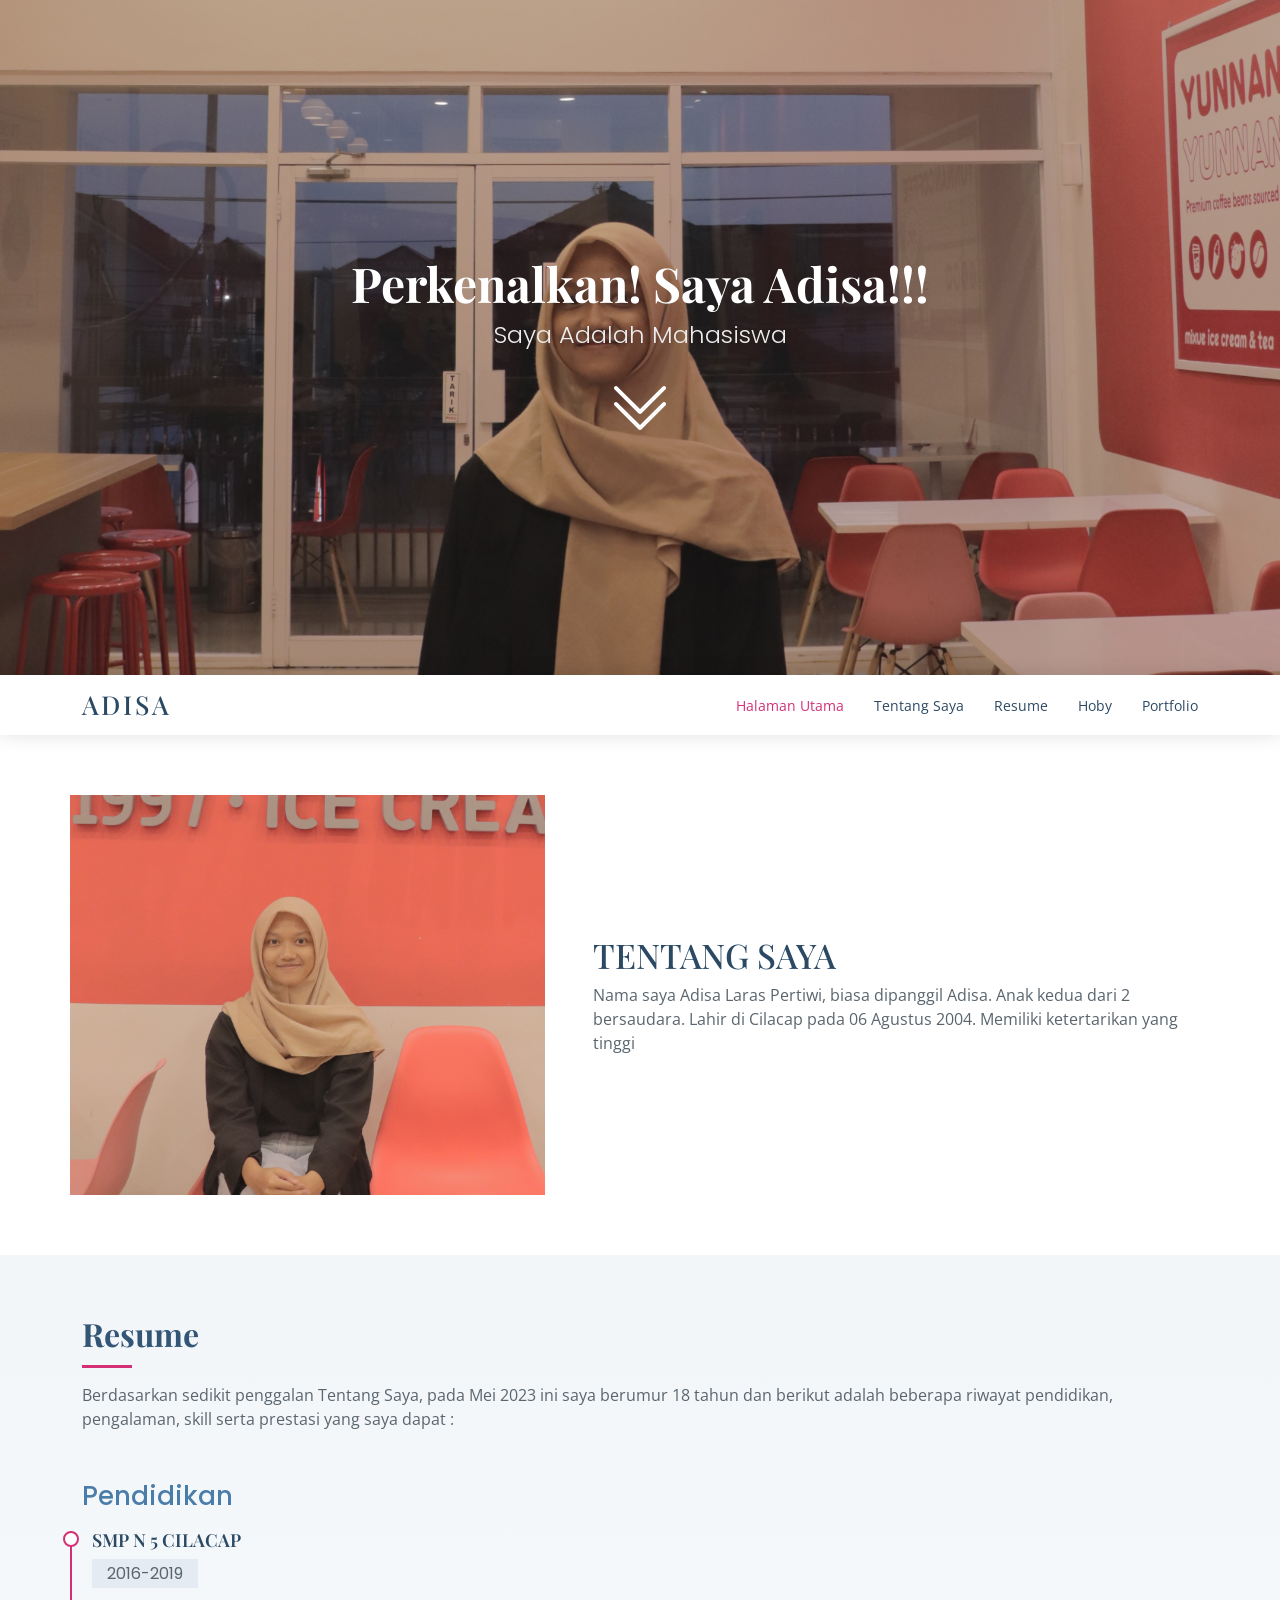
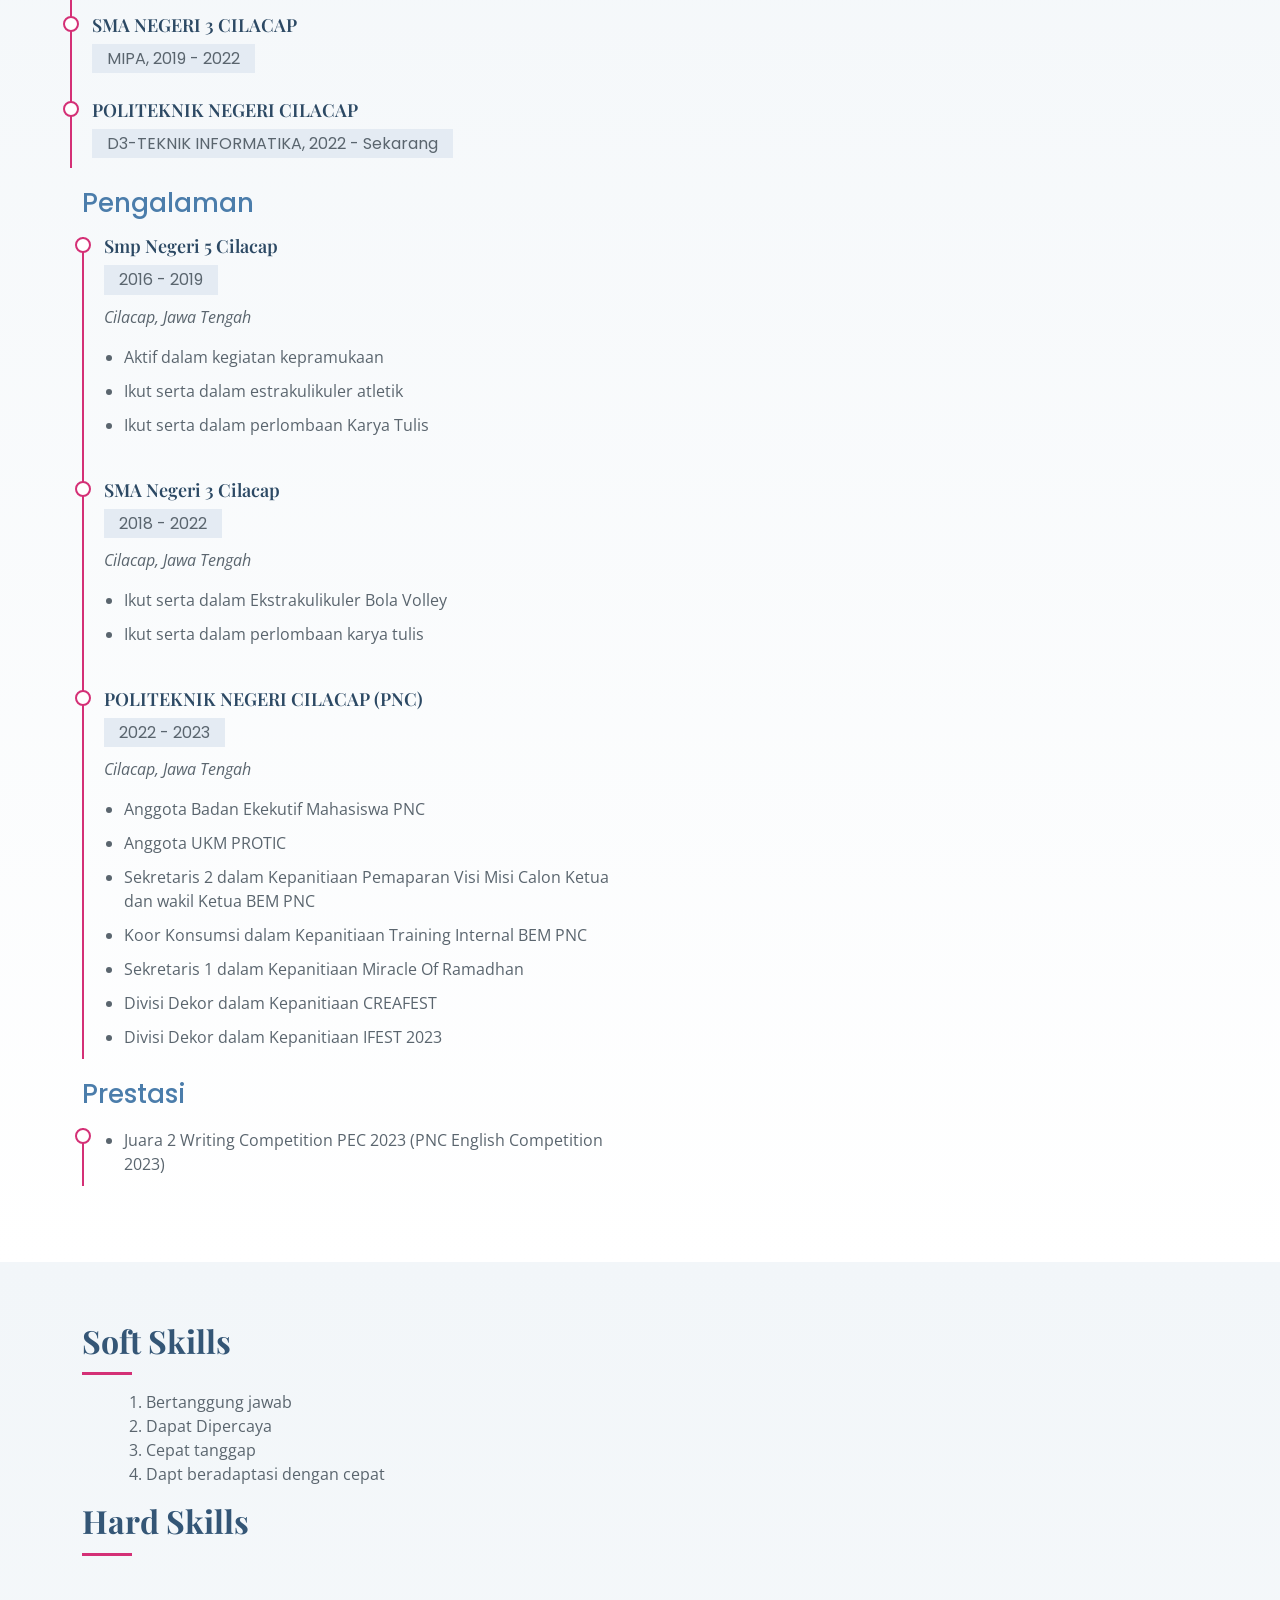
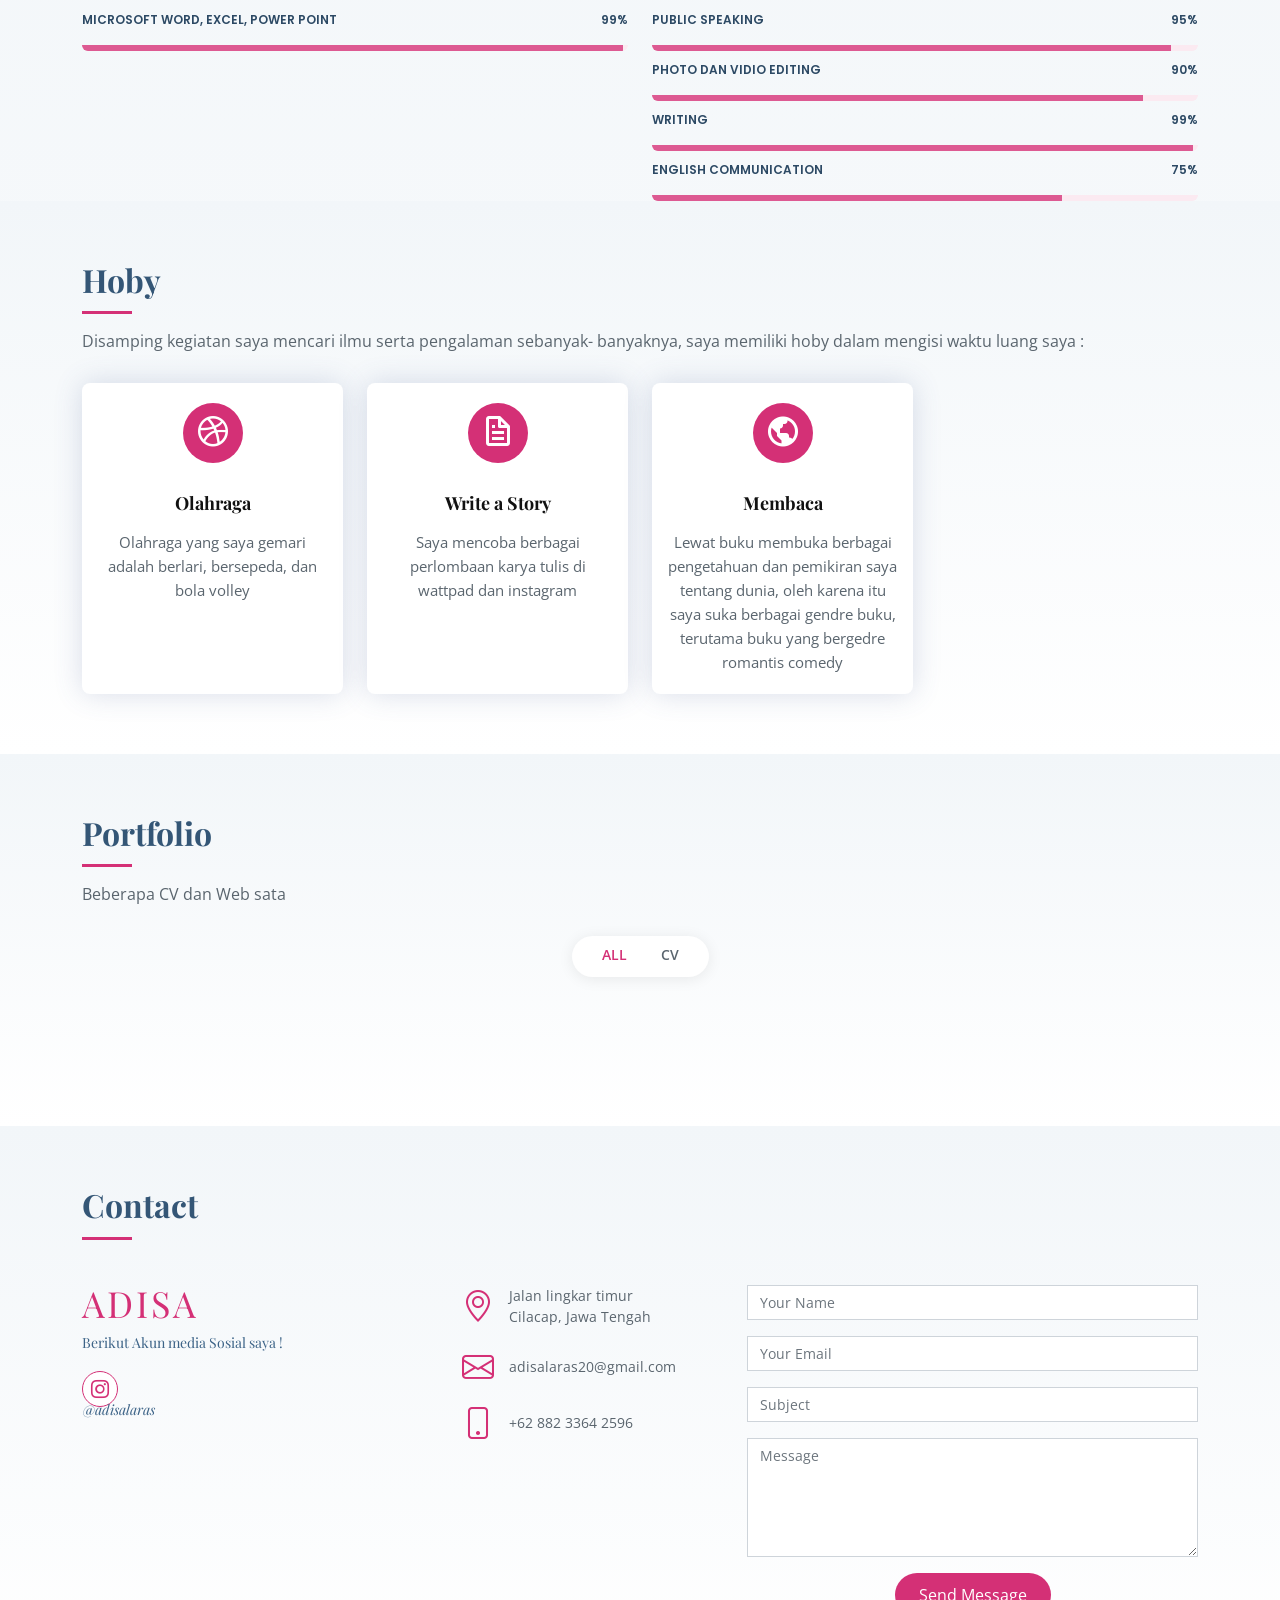
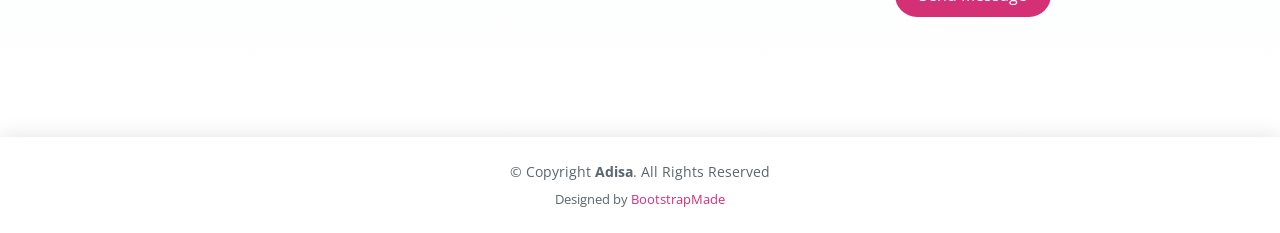
==== index.html @ e0b35b09 "Portofolio" ====
<!DOCTYPE html>
<html lang="en">

<head>
  <meta charset="utf-8">
  <meta content="width=device-width, initial-scale=1.0" name="viewport">

  <title>Adisa Laras Pertiwi Portofolio</title>
  <meta content="" name="description">
  <meta content="" name="keywords">

  <!-- Favicons -->
  <link href="assets/img/favicon.png" rel="icon">
  <link href="assets/img/apple-touch-icon.png" rel="apple-touch-icon">

  <!-- Google Fonts -->
  <link href="https://fonts.googleapis.com/css?family=Open+Sans:300,300i,400,400i,600,600i,700,700i|Poppins:300,300i,400,400i,500,500i,600,600i,700,700i|Playfair+Display:400,400i,500,500i,600,600i,700,700i&subset=cyrillic" rel="stylesheet">

  <!-- Vendor CSS Files -->
  <link href="assets/vendor/bootstrap/css/bootstrap.min.css" rel="stylesheet">
  <link href="assets/vendor/bootstrap-icons/bootstrap-icons.css" rel="stylesheet">
  <link href="assets/vendor/boxicons/css/boxicons.min.css" rel="stylesheet">
  <link href="assets/vendor/glightbox/css/glightbox.min.css" rel="stylesheet">
  <link href="assets/vendor/swiper/swiper-bundle.min.css" rel="stylesheet">

  <!-- Template Main CSS File -->
  <link href="assets/css/style.css" rel="stylesheet">

  <!-- =======================================================
  * Template Name: Lonely
  * Updated: Mar 10 2023 with Bootstrap v5.2.3
  * Template URL: https://bootstrapmade.com/free-html-bootstrap-template-lonely/
  * Author: BootstrapMade.com
  * License: https://bootstrapmade.com/license/
  ======================================================== -->
</head>

<body>

  <!-- ======= Hero Section ======= -->
  <section id="hero" class="d-flex flex-column align-items-center justify-content-center">
    <h1>Perkenalkan! Saya Adisa!!!</h1>
    <h2>Saya Adalah Mahasiswa </h2>
    <a href="#about" class="btn-get-started scrollto"><i class="bi bi-chevron-double-down"></i></a>
  </section><!-- End Hero -->

  <!-- ======= Header ======= -->
  <header id="header" class="d-flex align-items-center">
    <div class="container d-flex align-items-center justify-content-between">

      <div class="logo">
        <h1><a href="index.html">Adisa</a></h1>
        <!-- Uncomment below if you prefer to use an image logo -->
        <!-- <a href="index.html"><img src="assets/img/logo.png" alt="" class="img-fluid"></a>-->
      </div>

      <nav id="navbar" class="navbar">
        <ul>
          <li><a class="nav-link scrollto active" href="#hero">Halaman Utama</a></li>
          <li><a class="nav-link scrollto" href="#about">Tentang Saya</a></li>
          <li><a class="nav-link scrollto" href="#resume">Resume</a></li>
          <li><a class="nav-link scrollto" href="#services">Hoby</a></li>
          <li><a class="nav-link scrollto" href="#portfolio">Portfolio</a></li>
          
           
        </ul>
        <i class="bi bi-list mobile-nav-toggle"></i>
      </nav><!-- .navbar -->

    </div>
  </header><!-- End Header -->

  <main id="main">

    <!-- ======= About Section ======= -->
    <section id="about" class="about">
      <div class="container">

        <div class="row no-gutters">
          <div class="image col-xl-5 d-flex align-items-stretch justify-content-center justify-content-lg-start"></div>
          <div class="col-xl-7 ps-0 ps-lg-5 pe-lg-1 d-flex align-items-stretch">
            <div class="content d-flex flex-column justify-content-center">
              <h3>TENTANG SAYA</h3>
              <p>
                Nama saya Adisa Laras Pertiwi, biasa dipanggil Adisa. Anak kedua dari 2 bersaudara. Lahir di Cilacap pada 06 Agustus 2004. Memiliki ketertarikan yang tinggi 
              
              </p>
              
                  </div>
                </div>
              </div>
            </div><!-- End .content-->
          </div>
        </div>

      </div>
    </section><!-- End About Section -->
    <section id="resume" class="resume section-bg">
      <div class="container">

        <div class="section-title">
          <h2>Resume</h2>
          <p>Berdasarkan sedikit penggalan Tentang Saya, pada Mei 2023 ini saya berumur 18 tahun dan berikut adalah beberapa riwayat pendidikan, pengalaman, skill serta prestasi yang saya dapat : </p>
        </div>

        <div class="row">
          <div class="col-lg-6">
           
            </div>

            <h3 class="resume-title">Pendidikan</h3>
            <div class="resume-item">
              <h4>SMP N 5 CILACAP</h4>
              <h5>2016-2019</h5>
             </div>
            <div class="resume-item">
              <h4>SMA NEGERI 3 CILACAP</h4>
              <h5>MIPA, 2019 - 2022</h5>
              </div>
            <div class="resume-item">
              <h4>POLITEKNIK NEGERI CILACAP</h4>
              <h5>D3-TEKNIK INFORMATIKA, 2022 - Sekarang</h5>
              </div>
          </div>
          <div class="col-lg-6">
            <h3 class="resume-title">Pengalaman</h3>
            <div class="resume-item">
              <h4>Smp Negeri 5 Cilacap</h4>
              <h5>2016 - 2019</h5>
              <p><em>Cilacap, Jawa Tengah </em></p>
              <p>
              <ul>
                <li>Aktif dalam kegiatan kepramukaan</li>
                <li>Ikut serta dalam estrakulikuler atletik</li>
                <li>Ikut serta dalam perlombaan Karya Tulis</li>
              </p>
            </div>
            <div class="resume-item">
              <h4>SMA Negeri 3 Cilacap</h4>
              <h5>2018 - 2022</h5>
              <p><em>Cilacap, Jawa Tengah</em></p>
              <p>
              <ul>
                <li>Ikut serta dalam Ekstrakulikuler Bola Volley</li>
                <li>Ikut serta dalam perlombaan karya tulis</li>
               </ul>
              </p>
            </div>
             <div class="resume-item">
              <h4>POLITEKNIK NEGERI CILACAP (PNC) </h4>
              <h5>2022 - 2023</h5>
              <p><em>Cilacap, Jawa Tengah</em></p>
              <p>
              <ul>
                <li>Anggota Badan Ekekutif Mahasiswa PNC</li>
                <li>Anggota UKM PROTIC</li>
                <li> Sekretaris 2 dalam Kepanitiaan Pemaparan Visi Misi Calon Ketua dan wakil Ketua BEM PNC</li>
               <li> Koor Konsumsi dalam Kepanitiaan Training Internal BEM PNC</li>
              <li> Sekretaris 1 dalam Kepanitiaan Miracle Of Ramadhan</li>
              <li> Divisi Dekor dalam Kepanitiaan CREAFEST</li>
              <li> Divisi Dekor dalam Kepanitiaan IFEST 2023</li>

              </ul>
              </p>
            </div>
          </div>
          <div class="col-lg-6">
            <h3 class="resume-title">Prestasi</h3>
            <div class="resume-item">
             
              <p>
              <ul>
                <li>Juara 2 Writing Competition PEC 2023 (PNC English Competition 2023) </li>
                
              </p>
            </div>         
          </div>
        </div>

      </div>
    </section><!-- End Resume Section -->
  </section><!-- End Skills Section -->

  <!-- ======= Resume Section ======= -->
  
    <!-- ======= Skills Section ======= -->
    <section id="skills" class="skills section-bg">
      <div class="container">

        <div class="section-title">
          <h2>Soft Skills</h2>
          <p> <ul> <ol><li>Bertanggung jawab</li> <li>Dapat Dipercaya</li> <li>Cepat tanggap</li> <li>Dapt beradaptasi dengan cepat</li> </ol></ul> </p>
          <h2>Hard Skills</h2>
        </div>

        <div class="row skills-content">

          <div class="col-lg-6">

            <div class="progress">
              <span class="Hard skill">Microsoft Word, Excel, Power Point<i class="val">99%</i></span>
              <div class="progress-bar-wrap">
                <div class="progress-bar" role="progressbar" aria-valuenow="99" aria-valuemin="0" aria-valuemax="80"></div>
              </div>
            </div>
          </div>

          <div class="col-lg-6">

            <div class="progress">
              <span class="skill">Public Speaking <i class="val">95%</i></span>
              <div class="progress-bar-wrap">
                <div class="progress-bar" role="progressbar" aria-valuenow="95" aria-valuemin="0" aria-valuemax="100"></div>
              </div>
            </div>

            <div class="progress">
              <span class="skill">Photo dan Vidio Editing<i class="val">90%</i></span>
              <div class="progress-bar-wrap">
                <div class="progress-bar" role="progressbar" aria-valuenow="90" aria-valuemin="0" aria-valuemax="100"></div>
              </div>
            </div>

            <div class="progress">
              <span class="skill">Writing<i class="val">99%</i></span>
              <div class="progress-bar-wrap">
                <div class="progress-bar" role="progressbar" aria-valuenow="99" aria-valuemin="0" aria-valuemax="100"></div>
              </div>
            </div>
            
            <div class="progress">
              <span class="skill">English Communication<i class="val">75%</i></span>
              <div class="progress-bar-wrap">
                <div class="progress-bar" role="progressbar" aria-valuenow="75" aria-valuemin="0" aria-valuemax="100"></div>
              </div>
            </div>

            </div>

          </div>

        </div>

      </div>

      

    <!-- ======= Services Section ======= -->
    <section id="services" class="services section-bg">
      <div class="container">

        <div class="section-title">
          <h2>Hoby</h2>
          <p>Disamping kegiatan saya mencari ilmu serta pengalaman sebanyak- banyaknya, saya memiliki hoby dalam mengisi waktu luang saya : </p>
        </div>

        <div class="row">
          <div class="col-md-6 col-lg-3 d-flex align-items-stretch mb-5 mb-lg-0">
            <div class="icon-box">
              <div class="icon"><i class="bx bxl-dribbble"></i></div>
              <h4 class="title"><a href="">Olahraga</a></h4>
              <p class="description">Olahraga yang saya gemari adalah berlari, bersepeda, dan bola volley</p>
            </div>
          </div>

          <div class="col-md-6 col-lg-3 d-flex align-items-stretch mb-5 mb-lg-0">
            <div class="icon-box">
              <div class="icon"><i class="bx bx-file"></i></div>
              <h4 class="title"><a href="">Write a Story</a></h4>
              <p class="description">Saya mencoba berbagai perlombaan karya tulis  di wattpad dan instagram</p>
            </div>
          </div>

          <div class="col-md-6 col-lg-3 d-flex align-items-stretch mb-5 mb-lg-0">
            <div class="icon-box">
              <div class="icon"><i class="bx bx-world"></i></div>
              <h4 class="title"><a href="">Membaca</a></h4>
              <p class="description">Lewat buku membuka berbagai pengetahuan dan pemikiran saya tentang dunia, oleh karena itu saya suka berbagai gendre buku, terutama buku yang bergedre romantis comedy</p>
            </div>
          </div>

        </div>

      </div>
    </section><!-- End Services Section -->

    <!-- ======= Portfolio Section ======= -->
    <section id="portfolio" class="portfolio section-bg">
      <div class="container">

        <div class="section-title"> 
          <h2>Portfolio</h2>
          <p>Beberapa CV dan Web sata</p>
        </div>

        <div class="row">
          <div class="col-lg-12 d-flex justify-content-center">
            <ul id="portfolio-flters">
              <li data-filter="*" class="filter-active">All</li>
              <li data-filter=".filter-card">CV</li>
             
            </ul>
          </div>
        </div>

        <div class="row portfolio-container">

         
          <div class="col-lg-4 col-md-6 portfolio-item filter-card">
            <div class="portfolio-wrap">
              <img src="agssets/img/portfolio/portfolio-7.jpg" class="img-fluid" alt="">
              <div class="portfolio-info">
                <h4>CV 1</h4>
                <p>CV</p>
              </div>
              <div class="portfolio-links">
                <a href="assets/img/portfolio/portfolio-7.jpg" data-gallery="portfolioGallery" class="portfolio-lightbox" title="Card 1"><i class="bx bx-plus"></i></a>
                <a href="portfolio-details.html" title="More Details"><i class="bx bx-link"></i></a>
              </div>
            </div>
          </div>


      </div>
    </section><!-- End Portfolio Section -->

    <!-- ======= Testimonials Section ======= -->


    <!-- ======= Contact Section ======= -->
    <section id="contact" class="contact section-bg">
      <div class="container">

        <div class="section-title">
          <h2>Contact</h2>
          <p></p>
        </div>

        <div class="row">

          <div class="col-lg-4 col-md-4">
            <div class="contact-about">
              <h3>Adisa</h3>
              <p>Berikut Akun media Sosial saya !</p>
              <div class="social-links">
                <a href="#" class="instagram"><i class="bi bi-instagram"> <p>@adisalaras</p> </i></a> 
              </div>
            </div>
          </div>

          <div class="col-lg-3 col-md-4">
            <div class="info">
              <div class="d-flex align-items-center">
                <i class="bi bi-geo-alt"></i>
                <p>Jalan lingkar timur<br>Cilacap, Jawa Tengah</p>
              </div>

              <div class="d-flex align-items-center mt-4">
                <i class="bi bi-envelope"></i>
                <p>adisalaras20@gmail.com</p>
              </div>

              <div class="d-flex align-items-center mt-4">
                <i class="bi bi-phone"></i>
                <p>+62 882 3364 2596</p>
              </div>

            </div>
          </div>

          <div class="col-lg-5 col-md-8">
            <form action="forms/contact.php" method="post" role="form" class="php-email-form">
              <div class="form-group">
                <input type="text" name="name" class="form-control" id="name" placeholder="Your Name" required>
              </div>
              <div class="form-group mt-3">
                <input type="email" class="form-control" name="email" id="email" placeholder="Your Email" required>
              </div>
              <div class="form-group mt-3">
                <input type="text" class="form-control" name="subject" id="subject" placeholder="Subject" required>
              </div>
              <div class="form-group mt-3">
                <textarea class="form-control" name="message" rows="5" placeholder="Message" required></textarea>
              </div>
              <div class="my-3">
                <div class="loading">Loading</div>
                <div class="error-message"></div>
                <div class="sent-message">Your message has been sent. Thank you!</div>
              </div>
              <div class="text-center"><button type="submit">Send Message</button></div>
            </form>
          </div>

        </div>

      </div>
    </section><!-- End Contact Section -->

  </main><!-- End #main -->

  <!-- ======= Footer ======= -->
  <footer id="footer">
    <div class="container">
      <div class="copyright">
        &copy; Copyright <strong><span>Adisa</span></strong>. All Rights Reserved
      </div>
      <div class="credits">
        <!-- All the links in the footer should remain intact. -->
        <!-- You can delete the links only if you purchased the pro version. -->
        <!-- Licensing information: https://bootstrapmade.com/license/ -->
        <!-- Purchase the pro version with working PHP/AJAX contact form: https://bootstrapmade.com/free-html-bootstrap-template-lonely/ -->
        Designed by <a href="https://bootstrapmade.com/">BootstrapMade</a>
      </div>
    </div>
  </footer><!-- End  Footer -->

  <a href="#" class="back-to-top d-flex align-items-center justify-content-center"><i class="bi bi-arrow-up-short"></i></a>

  <!-- Vendor JS Files -->
  <script src="assets/vendor/purecounter/purecounter_vanilla.js"></script>
  <script src="assets/vendor/bootstrap/js/bootstrap.bundle.min.js"></script>
  <script src="assets/vendor/glightbox/js/glightbox.min.js"></script>
  <script src="assets/vendor/isotope-layout/isotope.pkgd.min.js"></script>
  <script src="assets/vendor/swiper/swiper-bundle.min.js"></script>
  <script src="assets/vendor/waypoints/noframework.waypoints.js"></script>
  <script src="assets/vendor/php-email-form/validate.js"></script>

  <!-- Template Main JS File -->
  <script src="assets/js/main.js"></script>

</body>

</html>
---- assets/css/style.css ----
/**
* Template Name: Lonely
* Updated: Mar 10 2023 with Bootstrap v5.2.3
* Template URL: https://bootstrapmade.com/free-html-bootstrap-template-lonely/
* Author: BootstrapMade.com
* License: https://bootstrapmade.com/license/
*/

/*--------------------------------------------------------------
# General
--------------------------------------------------------------*/
body {
  font-family: "Open Sans", sans-serif;
  color: #5a656e;
}

a {
  color: #d43076;
  text-decoration: none;
}

a:hover {
  color: #dd5a92;
  text-decoration: none;
}

h1,
h2,
h3,
h4,
h5,
h6 {
  font-family: "Playfair Display", serif;
}

/*--------------------------------------------------------------
# Back to top button
--------------------------------------------------------------*/
.back-to-top {
  position: fixed;
  visibility: hidden;
  opacity: 0;
  right: 15px;
  bottom: 15px;
  z-index: 9999;
  background: #d43076;
  width: 40px;
  height: 40px;
  border-radius: 50px;
  transition: all 0.4s;
}

.back-to-top i {
  font-size: 24px;
  color: #fff;
  line-height: 0;
}

.back-to-top:hover {
  background: #db528c;
  color: #fff;
}

.back-to-top.active {
  visibility: visible;
  opacity: 1;
}

/*--------------------------------------------------------------
# Header
--------------------------------------------------------------*/
#header {
  transition: all 0.5s;
  z-index: 997;
  transition: all 0.5s;
  height: 60px;
  background: #fff;
  box-shadow: 0px 0px 20px 0px rgba(0, 0, 0, 0.12);
}

#header .logo h1 {
  font-size: 26px;
  margin: 0;
  padding: 6px 0;
  line-height: 1;
  font-weight: 500;
  letter-spacing: 3px;
  text-transform: uppercase;
}

#header .logo h1 a,
#header .logo h1 a:hover {
  color: #2c4964;
  text-decoration: none;
}

#header .logo img {
  padding: 0;
  margin: 0;
  max-height: 40px;
}

.scrolled-offset {
  margin-top: 60px;
}

/*--------------------------------------------------------------
# Navigation Menu
--------------------------------------------------------------*/
/**
* Desktop Navigation 
*/
.navbar {
  padding: 0;
}

.navbar ul {
  margin: 0;
  padding: 0;
  display: flex;
  list-style: none;
  align-items: center;
}

.navbar li {
  position: relative;
}

.navbar a,
.navbar a:focus {
  display: flex;
  align-items: center;
  justify-content: space-between;
  padding: 10px 0 10px 30px;
  font-size: 14px;
  color: #2c4964;
  white-space: nowrap;
  transition: 0.3s;
}

.navbar a i,
.navbar a:focus i {
  font-size: 12px;
  line-height: 0;
  margin-left: 5px;
}

.navbar a:hover,
.navbar .active,
.navbar .active:focus,
.navbar li:hover>a {
  color: #d43076;
}

.navbar .dropdown ul {
  display: block;
  position: absolute;
  left: 14px;
  top: 100%;
  margin: 0;
  padding: 10px 0;
  z-index: 99;
  opacity: 0;
  visibility: hidden;
  background: #fff;
  box-shadow: 0px 0px 30px rgba(127, 137, 161, 0.25);
  transition: 0.3s;
  border-radius: 4px;
}

.navbar .dropdown ul li {
  min-width: 200px;
}

.navbar .dropdown ul a {
  padding: 10px 20px;
  text-transform: none;
}

.navbar .dropdown ul a i {
  font-size: 12px;
}

.navbar .dropdown ul a:hover,
.navbar .dropdown ul .active:hover,
.navbar .dropdown ul li:hover>a {
  color: #d43076;
}

.navbar .dropdown:hover>ul {
  opacity: 1;
  visibility: visible;
}

.navbar .dropdown .dropdown ul {
  top: 0;
  left: calc(100% - 30px);
  visibility: hidden;
}

.navbar .dropdown .dropdown:hover>ul {
  opacity: 1;
  top: 0;
  left: 100%;
  visibility: visible;
}

@media (max-width: 1366px) {
  .navbar .dropdown .dropdown ul {
    left: -90%;
  }

  .navbar .dropdown .dropdown:hover>ul {
    left: -100%;
  }
}

/**
* Mobile Navigation 
*/
.mobile-nav-toggle {
  color: #2c4964;
  font-size: 28px;
  cursor: pointer;
  display: none;
  line-height: 0;
  transition: 0.5s;
}

.mobile-nav-toggle.bi-x {
  color: #fff;
}

@media (max-width: 991px) {
  .mobile-nav-toggle {
    display: block;
  }

  .navbar ul {
    display: none;
  }
}

.navbar-mobile {
  position: fixed;
  overflow: hidden;
  top: 0;
  right: 0;
  left: 0;
  bottom: 0;
  background: rgba(13, 21, 29, 0.6);
  transition: 0.3s;
  z-index: 998;
}

.navbar-mobile .mobile-nav-toggle {
  position: absolute;
  top: 15px;
  right: 15px;
}

.navbar-mobile ul {
  display: block;
  position: absolute;
  top: 55px;
  right: 15px;
  bottom: 15px;
  left: 15px;
  padding: 10px 0;
  border-radius: 10px;
  background-color: #fff;
  overflow-y: auto;
  transition: 0.3s;
}

.navbar-mobile a,
.navbar-mobile a:focus {
  padding: 10px 20px;
  font-size: 15px;
  color: #2c4964;
}

.navbar-mobile a:hover,
.navbar-mobile .active,
.navbar-mobile li:hover>a {
  color: #d43076;
}

.navbar-mobile .getstarted,
.navbar-mobile .getstarted:focus {
  margin: 15px;
}

.navbar-mobile .dropdown ul {
  position: static;
  display: none;
  margin: 10px 20px;
  padding: 10px 0;
  z-index: 99;
  opacity: 1;
  visibility: visible;
  background: #fff;
  box-shadow: 0px 0px 30px rgba(127, 137, 161, 0.25);
}

.navbar-mobile .dropdown ul li {
  min-width: 200px;
}

.navbar-mobile .dropdown ul a {
  padding: 10px 20px;
}

.navbar-mobile .dropdown ul a i {
  font-size: 12px;
}

.navbar-mobile .dropdown ul a:hover,
.navbar-mobile .dropdown ul .active:hover,
.navbar-mobile .dropdown ul li:hover>a {
  color: #d43076;
}

.navbar-mobile .dropdown>.dropdown-active {
  display: block;
}

/*--------------------------------------------------------------
# Hero Section
--------------------------------------------------------------*/
#hero {
  width: 100%;
  height: 75vh;
  background: url("../img/hero-bg.jpg") top center;
  background-size: cover;
  padding: 0 15px;
}

#hero h1 {
  margin: 0 0 10px 0;
  font-size: 48px;
  font-weight: 700;
  line-height: 56px;
  color: #fff;
}

#hero h2 {
  color: #eee;
  margin-bottom: 10px;
  font-size: 24px;
  font-weight: 300;
  font-family: "Poppins", sans-serif;
}

#hero .btn-get-started {
  font-size: 64px;
  transition: 0.5s;
  color: #fff;
  height: 60px;
}

#hero .btn-get-started:hover {
  padding-top: 10px;
  color: #d43076;
}

@media (min-width: 1024px) {
  #hero {
    background-attachment: fixed;
  }
}

@media (max-width: 768px) {
  #hero h1 {
    font-size: 28px;
    line-height: 36px;
  }

  #hero h2 {
    font-size: 18px;
    line-height: 24px;
    margin-bottom: 30px;
  }
}

/*--------------------------------------------------------------
# Sections General
--------------------------------------------------------------*/
section {
  padding: 60px 0;
}

.section-bg {
  background: linear-gradient(180deg, #f2f6f9 0%, #fff 100%);
}

.section-title {
  padding-bottom: 30px;
}

.section-title h2 {
  font-size: 32px;
  font-weight: bold;
  margin-bottom: 15px;
  padding-bottom: 15px;
  position: relative;
  color: #345676;
}

.section-title h2::after {
  content: "";
  position: absolute;
  display: block;
  width: 50px;
  height: 3px;
  background: #d43076;
  bottom: 0;
  left: 0;
}

.section-title p {
  margin-bottom: 0;
}

/*--------------------------------------------------------------
# Breadcrumbs
--------------------------------------------------------------*/
.breadcrumbs {
  padding: 15px 0;
  background-color: #fcf2f7;
  min-height: 40px;
}

.breadcrumbs h2 {
  font-size: 24px;
  font-weight: 300;
}

.breadcrumbs ol {
  display: flex;
  flex-wrap: wrap;
  list-style: none;
  padding: 0;
  margin: 0;
  font-size: 14px;
}

.breadcrumbs ol li+li {
  padding-left: 10px;
}

.breadcrumbs ol li+li::before {
  display: inline-block;
  padding-right: 10px;
  color: #6c757d;
  content: "/";
}

@media (max-width: 768px) {
  .breadcrumbs .d-flex {
    display: block !important;
  }

  .breadcrumbs ol {
    display: block;
  }

  .breadcrumbs ol li {
    display: inline-block;
  }
}

/*--------------------------------------------------------------
# About
--------------------------------------------------------------*/
.about .content {
  padding: 30px 0;
}

.about .content h3 {
  font-weight: 500;
  font-size: 34px;
  color: #2c4964;
}

.about .content p {
  margin-bottom: 0;
}

.about .content .count-box {
  padding: 20px 0;
  width: 100%;
}

.about .content .count-box i {
  display: block;
  font-size: 36px;
  color: #eeafca;
  float: left;
  line-height: 0;
}

.about .content .count-box span {
  font-size: 36px;
  line-height: 20px;
  display: block;
  font-weight: 700;
  color: #2c4964;
  margin-left: 50px;
  font-family: "Playfair Display", serif;
}

.about .content .count-box p {
  padding: 15px 0 0 0;
  margin: 0 0 0 50px;
  font-family: "Playfair Display", serif;
  font-size: 14px;
  color: #437099;
}

.about .content .count-box a {
  font-weight: 600;
  display: block;
  margin-top: 20px;
  color: #437099;
  font-size: 15px;
  font-family: "Poppins", sans-serif;
  transition: ease-in-out 0.3s;
}

.about .content .count-box a:hover {
  color: #6b96be;
}

.about .image {
  background: url("../img/me.jpg") center center no-repeat;
  background-size: cover;
  min-height: 400px;
}

@media (max-width: 991px) {
  .about .image {
    text-align: center;
  }

  .about .image img {
    max-width: 80%;
  }
}

@media (max-width: 667px) {
  .about .image img {
    max-width: 100%;
  }
}

/*--------------------------------------------------------------
# Skills
--------------------------------------------------------------*/
.skills .progress {
  height: 50px;
  display: block;
  background: none;
}

.skills .progress .skill {
  padding: 10px 0;
  margin: 0 0 6px 0;
  text-transform: uppercase;
  display: block;
  font-weight: 600;
  font-family: "Poppins", sans-serif;
  color: #2c4964;
}

.skills .progress .skill .val {
  float: right;
  font-style: normal;
}

.skills .progress-bar-wrap {
  background: #fbeaf1;
}

.skills .progress-bar {
  width: 1px;
  height: 10px;
  transition: 0.9s;
  background-color: #dd5a92;
}

/*--------------------------------------------------------------
# Resume
--------------------------------------------------------------*/
.resume .resume-title {
  font-size: 26px;
  font-weight: 500;
  margin-top: 20px;
  margin-bottom: 20px;
  color: #4b7dab;
  font-family: "Poppins", sans-serif;
}

.resume .resume-item {
  padding: 0 0 20px 20px;
  margin-top: -2px;
  border-left: 2px solid #d43076;
  position: relative;
}

.resume .resume-item h4 {
  line-height: 18px;
  font-size: 18px;
  font-weight: 600;
  color: #2c4964;
  margin-bottom: 10px;
}

.resume .resume-item h5 {
  font-size: 16px;
  background: #e4ebf3;
  padding: 5px 15px;
  display: inline-block;
  font-weight: 400;
  margin-bottom: 10px;
  font-family: "Poppins", sans-serif;
}

.resume .resume-item ul {
  padding-left: 20px;
}

.resume .resume-item ul li {
  padding-bottom: 10px;
}

.resume .resume-item:last-child {
  padding-bottom: 0;
}

.resume .resume-item::before {
  content: "";
  position: absolute;
  width: 16px;
  height: 16px;
  border-radius: 50px;
  left: -9px;
  top: 0;
  background: #fff;
  border: 2px solid #d43076;
}

/*--------------------------------------------------------------
# Services
--------------------------------------------------------------*/
.services .icon-box {
  padding: 20px 15px;
  position: relative;
  overflow: hidden;
  background: #fff;
  box-shadow: 0 0 29px 0 rgba(68, 88, 144, 0.2);
  transition: all 0.3s ease-in-out;
  border-radius: 8px;
  text-align: center;
  z-index: 1;
}

.services .icon-box::before {
  content: "";
  position: absolute;
  top: 0;
  left: 0;
  right: 0;
  height: 0;
  transition: ease-in-out 0.3s;
  z-index: -1;
}

.services .icon-box:hover::before {
  background: #d43076;
  height: 100%;
  border-radius: 0px;
}

.services .icon {
  margin: 0 auto 30px auto;
  padding-top: 10px;
  display: inline-block;
  text-align: center;
  border-radius: 50%;
  width: 60px;
  height: 60px;
  background: #d43076;
  transition: all 0.3s ease-in-out;
}

.services .icon i {
  font-size: 36px;
  line-height: 1;
  color: #fff;
}

.services .title {
  font-weight: 700;
  margin-bottom: 15px;
  font-size: 18px;
}

.services .title a {
  color: #111;
}

.services .description {
  font-size: 15px;
  line-height: 24px;
  margin-bottom: 0;
}

.services .icon-box:hover .title a,
.services .icon-box:hover .description {
  color: #fff;
}

.services .icon-box:hover .icon {
  background: #fff;
}

.services .icon-box:hover .icon i {
  color: #d43076;
}

@media (max-width: 768px) {
  .services .icon-box::before {
    bottom: 60%;
  }
}

/*--------------------------------------------------------------
# Portfolio
--------------------------------------------------------------*/
.portfolio .portfolio-item {
  margin-bottom: 30px;
}

.portfolio #portfolio-flters {
  padding: 0;
  margin: 0 auto 35px auto;
  list-style: none;
  text-align: center;
  background: #fff;
  border-radius: 50px;
  padding: 2px 15px;
  box-shadow: 0px 2px 15px rgba(0, 0, 0, 0.08);
}

.portfolio #portfolio-flters li {
  cursor: pointer;
  display: inline-block;
  padding: 10px 15px 8px 15px;
  font-size: 14px;
  font-weight: 600;
  line-height: 1;
  text-transform: uppercase;
  color: #5a656e;
  margin-bottom: 5px;
  transition: all 0.3s ease-in-out;
}

.portfolio #portfolio-flters li:hover,
.portfolio #portfolio-flters li.filter-active {
  color: #d43076;
}

.portfolio #portfolio-flters li:last-child {
  margin-right: 0;
}

.portfolio .portfolio-wrap {
  transition: 0.3s;
  position: relative;
  overflow: hidden;
  z-index: 1;
}

.portfolio .portfolio-wrap::before {
  content: "";
  background: rgba(44, 73, 100, 0.6);
  position: absolute;
  left: 30px;
  right: 30px;
  top: 30px;
  bottom: 30px;
  transition: all ease-in-out 0.3s;
  z-index: 2;
  opacity: 0;
}

.portfolio .portfolio-wrap .portfolio-info {
  opacity: 0;
  position: absolute;
  top: 10%;
  left: 0;
  right: 0;
  text-align: center;
  z-index: 3;
  transition: all ease-in-out 0.3s;
}

.portfolio .portfolio-wrap .portfolio-info h4 {
  font-size: 20px;
  color: #fff;
  font-weight: 600;
}

.portfolio .portfolio-wrap .portfolio-info p {
  color: #ffffff;
  font-size: 14px;
  text-transform: uppercase;
}

.portfolio .portfolio-wrap .portfolio-links {
  opacity: 0;
  left: 0;
  right: 0;
  bottom: 10%;
  text-align: center;
  z-index: 3;
  position: absolute;
  transition: all ease-in-out 0.3s;
}

.portfolio .portfolio-wrap .portfolio-links a {
  color: #fff;
  margin: 0 2px;
  font-size: 28px;
  display: inline-block;
  transition: 0.3s;
}

.portfolio .portfolio-wrap .portfolio-links a:hover {
  color: #e684ae;
}

.portfolio .portfolio-wrap:hover::before {
  top: 0;
  left: 0;
  right: 0;
  bottom: 0;
  opacity: 1;
}

.portfolio .portfolio-wrap:hover .portfolio-info {
  opacity: 1;
  top: calc(50% - 48px);
}

.portfolio .portfolio-wrap:hover .portfolio-links {
  opacity: 1;
  bottom: calc(50% - 50px);
}

/*--------------------------------------------------------------
# Portfolio Details
--------------------------------------------------------------*/
.portfolio-details {
  padding-top: 40px;
}

.portfolio-details .portfolio-details-slider img {
  width: 100%;
}

.portfolio-details .portfolio-details-slider .swiper-pagination {
  margin-top: 20px;
  position: relative;
}

.portfolio-details .portfolio-details-slider .swiper-pagination .swiper-pagination-bullet {
  width: 12px;
  height: 12px;
  background-color: #fff;
  opacity: 1;
  border: 1px solid #d43076;
}

.portfolio-details .portfolio-details-slider .swiper-pagination .swiper-pagination-bullet-active {
  background-color: #d43076;
}

.portfolio-details .portfolio-info {
  padding: 30px;
  box-shadow: 0px 0 30px rgba(44, 73, 100, 0.08);
}

.portfolio-details .portfolio-info h3 {
  font-size: 22px;
  font-weight: 700;
  margin-bottom: 20px;
  padding-bottom: 20px;
  border-bottom: 1px solid #eee;
}

.portfolio-details .portfolio-info ul {
  list-style: none;
  padding: 0;
  font-size: 15px;
}

.portfolio-details .portfolio-info ul li+li {
  margin-top: 10px;
}

.portfolio-details .portfolio-description {
  padding-top: 30px;
}

.portfolio-details .portfolio-description h2 {
  font-size: 26px;
  font-weight: 700;
  margin-bottom: 20px;
}

.portfolio-details .portfolio-description p {
  padding: 0;
}

/*--------------------------------------------------------------
# Testimonials
--------------------------------------------------------------*/
.testimonials .testimonials-carousel,
.testimonials .testimonials-slider {
  overflow: hidden;
}

.testimonials .testimonial-item {
  box-sizing: content-box;
  min-height: 320px;
}

.testimonials .testimonial-item .testimonial-img {
  width: 90px;
  border-radius: 50%;
  margin: -40px 0 0 40px;
  position: relative;
  z-index: 2;
  border: 6px solid #fff;
  box-shadow: 0px 5px 15px rgba(0, 0, 0, 0.1);
}

.testimonials .testimonial-item h3 {
  font-size: 18px;
  font-weight: bold;
  margin: 10px 0 5px 45px;
  color: #2c4964;
}

.testimonials .testimonial-item h4 {
  font-size: 14px;
  color: #6b96be;
  margin: 0 0 0 45px;
}

.testimonials .testimonial-item .quote-icon-left,
.testimonials .testimonial-item .quote-icon-right {
  color: #f7d9e6;
  font-size: 26px;
}

.testimonials .testimonial-item .quote-icon-left {
  display: inline-block;
  left: -5px;
  position: relative;
}

.testimonials .testimonial-item .quote-icon-right {
  display: inline-block;
  right: -5px;
  position: relative;
  top: 10px;
}

.testimonials .testimonial-item p {
  font-style: italic;
  margin: 0 15px 0 15px;
  padding: 20px 20px 60px 20px;
  background: #fff;
  position: relative;
  border-radius: 6px;
  position: relative;
  z-index: 1;
  box-shadow: 0px 2px 15px rgba(0, 0, 0, 0.1);
}

.testimonials .swiper-pagination {
  margin-top: 20px;
  position: relative;
}

.testimonials .swiper-pagination .swiper-pagination-bullet {
  width: 12px;
  height: 12px;
  background-color: #fff;
  opacity: 1;
  border: 1px solid #d43076;
}

.testimonials .swiper-pagination .swiper-pagination-bullet-active {
  background-color: #d43076;
}

@media (max-width: 767px) {
  .testimonials {
    margin: 30px 10px;
  }
}

/*--------------------------------------------------------------
# Contact
--------------------------------------------------------------*/
.contact .contact-about h3 {
  font-size: 36px;
  margin: 0 0 10px 0;
  padding: 0;
  line-height: 1;
  font-weight: 300;
  letter-spacing: 3px;
  text-transform: uppercase;
  color: #d43076;
}

.contact .contact-about p {
  font-size: 14px;
  line-height: 24px;
  font-family: "Playfair Display", serif;
  color: #3c6387;
}

.contact .social-links {
  padding-bottom: 20px;
}

.contact .social-links a {
  font-size: 18px;
  display: inline-block;
  background: #fff;
  color: #d43076;
  line-height: 0;
  padding: 8px 0;
  margin-right: 4px;
  border-radius: 50%;
  text-align: center;
  width: 36px;
  height: 36px;
  transition: 0.3s;
  border: 1px solid #d43076;
}

.contact .social-links a:hover {
  background: #d43076;
  color: #fff;
}

.contact .info {
  color: #5a656e;
}

.contact .info i {
  font-size: 32px;
  color: #d43076;
  line-height: 0;
  margin-right: 15px;
}

.contact .info p {
  font-size: 14px;
  margin: 0;
}

.contact .php-email-form .error-message {
  display: none;
  color: #fff;
  background: #ed3c0d;
  text-align: left;
  padding: 15px;
  font-weight: 600;
}

.contact .php-email-form .error-message br+br {
  margin-top: 25px;
}

.contact .php-email-form .sent-message {
  display: none;
  color: #fff;
  background: #18d26e;
  text-align: center;
  padding: 15px;
  font-weight: 600;
}

.contact .php-email-form .loading {
  display: none;
  background: #fff;
  text-align: center;
  padding: 15px;
}

.contact .php-email-form .loading:before {
  content: "";
  display: inline-block;
  border-radius: 50%;
  width: 24px;
  height: 24px;
  margin: 0 10px -6px 0;
  border: 3px solid #18d26e;
  border-top-color: #eee;
  animation: animate-loading 1s linear infinite;
}

.contact .php-email-form input,
.contact .php-email-form textarea {
  border-radius: 0;
  box-shadow: none;
  font-size: 14px;
}

.contact .php-email-form input:focus,
.contact .php-email-form textarea:focus {
  border-color: #d43076;
}

.contact .php-email-form button[type=submit] {
  background: #d43076;
  border: 0;
  padding: 10px 24px;
  color: #fff;
  transition: 0.4s;
  border-radius: 50px;
}

.contact .php-email-form button[type=submit]:hover {
  background: #dd5a92;
}

@keyframes animate-loading {
  0% {
    transform: rotate(0deg);
  }

  100% {
    transform: rotate(360deg);
  }
}

/*--------------------------------------------------------------
# Footer
--------------------------------------------------------------*/
#footer {
  background: #fff;
  padding: 24px 0;
  font-size: 14px;
  box-shadow: 0px 0 20px 0 rgba(0, 0, 0, 0.12);
}

#footer .copyright {
  text-align: center;
}

#footer .credits {
  padding-top: 8px;
  text-align: center;
  font-size: 13px;
}
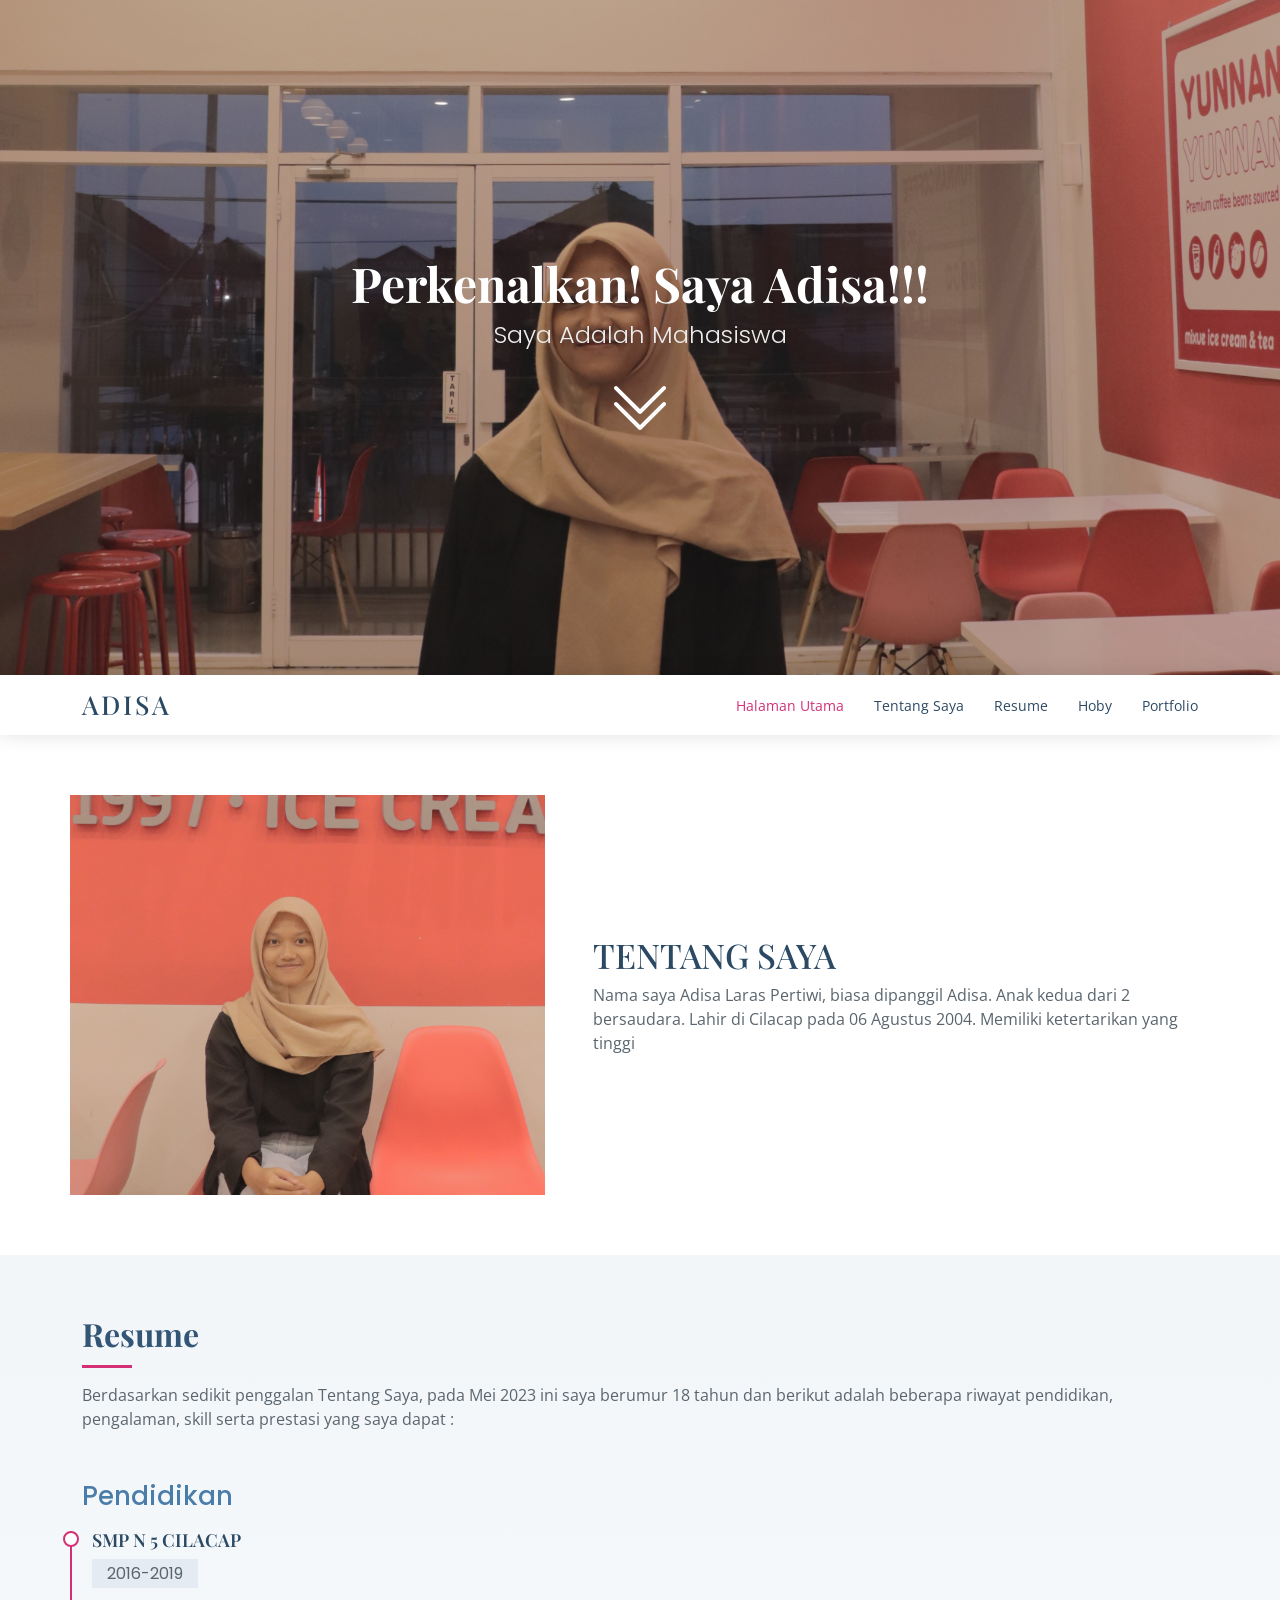
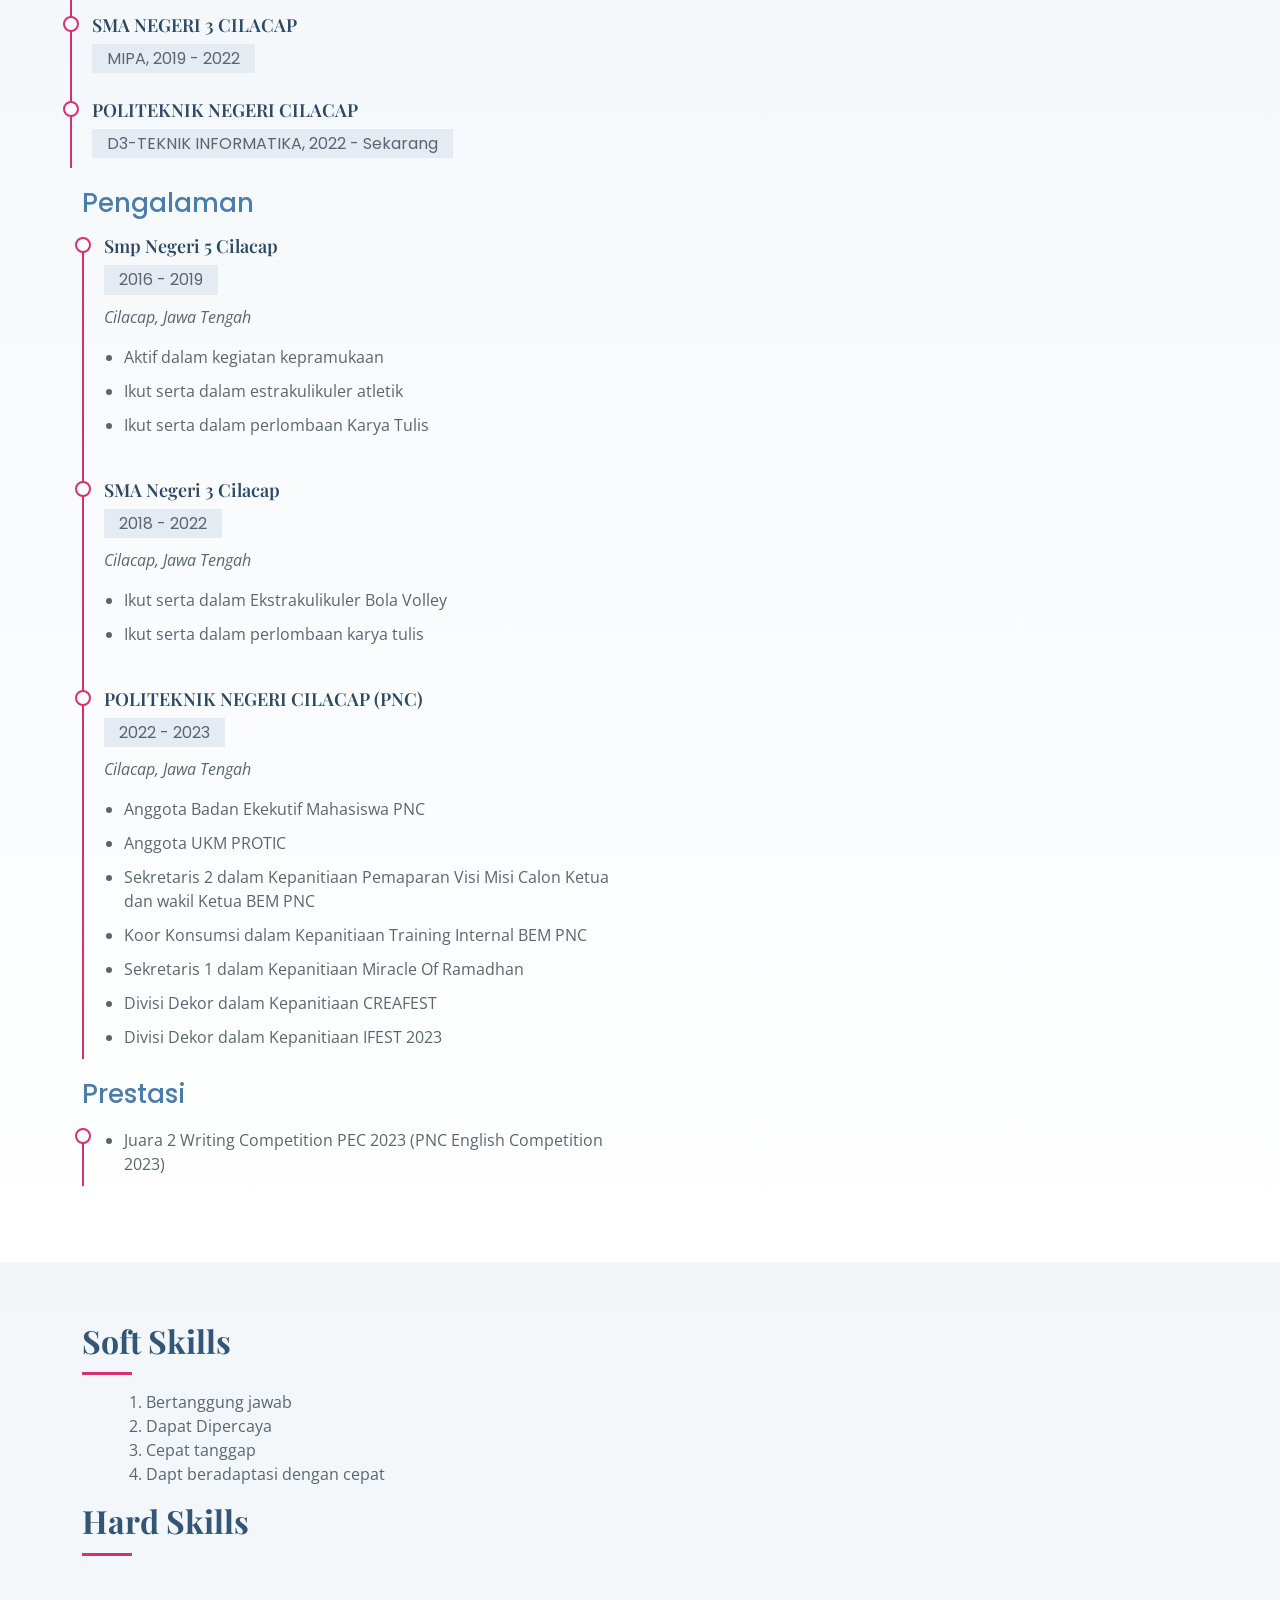
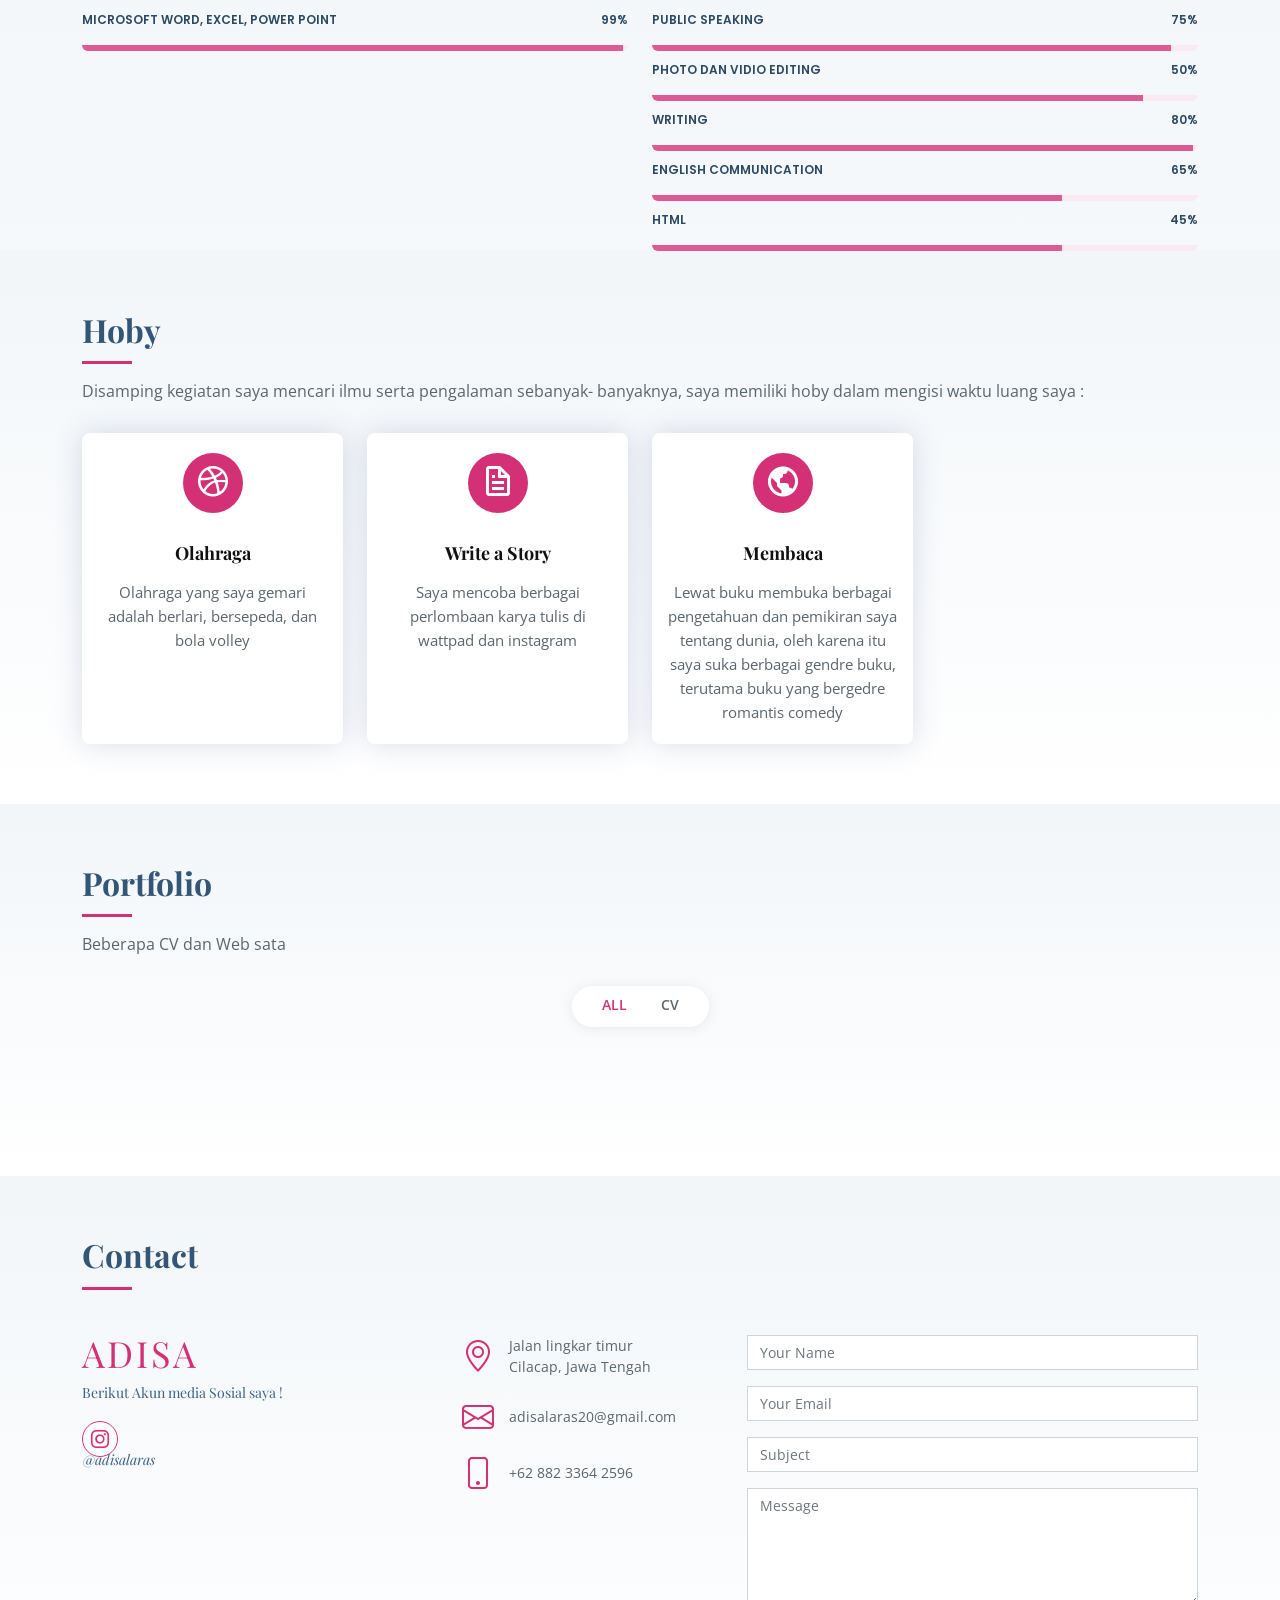
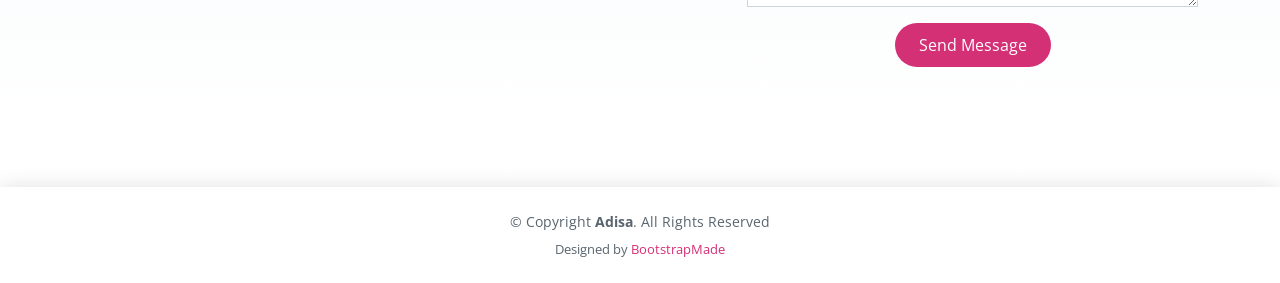
==== commit f52f4c61: "y" ====
--- a/index.html
+++ b/index.html
@@ -208,28 +208,34 @@
           <div class="col-lg-6">
 
             <div class="progress">
-              <span class="skill">Public Speaking <i class="val">95%</i></span>
+              <span class="skill">Public Speaking <i class="val">75%</i></span>
               <div class="progress-bar-wrap">
                 <div class="progress-bar" role="progressbar" aria-valuenow="95" aria-valuemin="0" aria-valuemax="100"></div>
               </div>
             </div>
 
             <div class="progress">
-              <span class="skill">Photo dan Vidio Editing<i class="val">90%</i></span>
+              <span class="skill">Photo dan Vidio Editing<i class="val">50%</i></span>
               <div class="progress-bar-wrap">
                 <div class="progress-bar" role="progressbar" aria-valuenow="90" aria-valuemin="0" aria-valuemax="100"></div>
               </div>
             </div>
 
             <div class="progress">
-              <span class="skill">Writing<i class="val">99%</i></span>
+              <span class="skill">Writing<i class="val">80%</i></span>
               <div class="progress-bar-wrap">
                 <div class="progress-bar" role="progressbar" aria-valuenow="99" aria-valuemin="0" aria-valuemax="100"></div>
               </div>
             </div>
             
             <div class="progress">
-              <span class="skill">English Communication<i class="val">75%</i></span>
+              <span class="skill">English Communication<i class="val">65%</i></span>
+              <div class="progress-bar-wrap">
+                <div class="progress-bar" role="progressbar" aria-valuenow="75" aria-valuemin="0" aria-valuemax="100"></div>
+              </div>
+            </div>
+            <div class="progress">
+              <span class="skill">Html<i class="val">45%</i></span>
               <div class="progress-bar-wrap">
                 <div class="progress-bar" role="progressbar" aria-valuenow="75" aria-valuemin="0" aria-valuemax="100"></div>
               </div>
@@ -343,7 +349,7 @@
               <h3>Adisa</h3>
               <p>Berikut Akun media Sosial saya !</p>
               <div class="social-links">
-                <a href="#" class="instagram"><i class="bi bi-instagram"> <p>@adisalaras</p> </i></a> 
+                <a href="https://instagran.com/adisalaras" class="instagram"><i class="bi bi-instagram"> <p>@adisalaras</p> </i></a> 
               </div>
             </div>
           </div>
